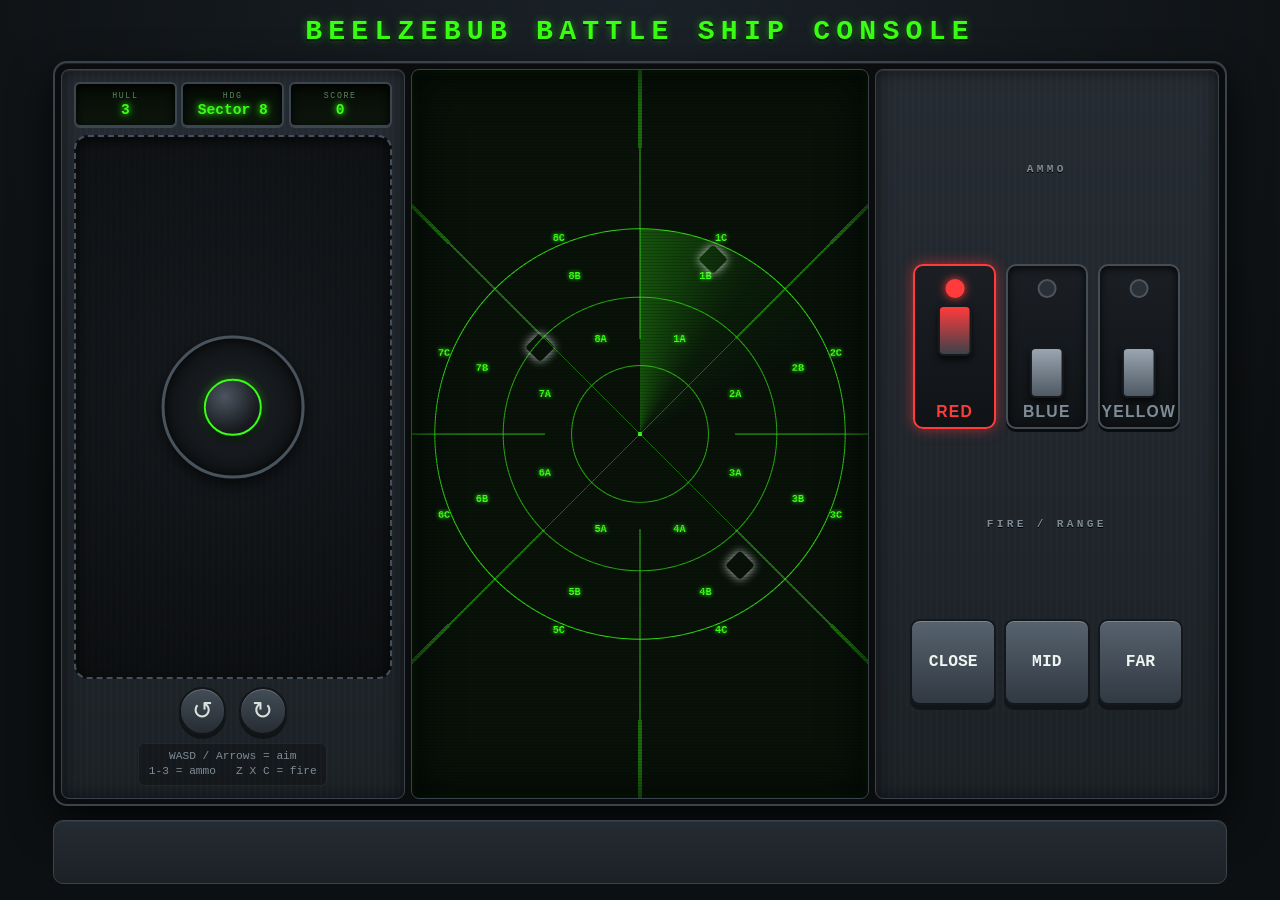
==== index.html @ 8d10c51b "Add enemies" ====
<!DOCTYPE html>
<html lang="en">
<head>
    <meta charset="UTF-8">
    <meta name="viewport" content="width=device-width, initial-scale=1.0">
    <link rel="stylesheet" href="style.css">
    <link rel="stylesheet" href="enemies/enemies.css">
    <title>Beelzebub Battle Ship Console</title>
</head>

<body>
    <h1 id="gameTitle">Beelzebub Battle Ship Console</h1>

    <!-- GAME CONTAINER -->

    <div id="gameContainer">
        
        <!-- LEFT CONTROLS -->
        <div id="leftControls">

            <!-- COCKPIT DISPLAY Ito lagay ko-->
            <div class="cockpit-row">
                <div class="cockpit-display">
                    <span class="cockpit-label">HULL</span>
                    <span class="cockpit-readout" id="livesValue">3</span>
                </div>
                <div class="cockpit-display">
                    <span class="cockpit-label">HDG</span>
                    <span class="cockpit-readout" id="facingValue">Sector 8</span>
                </div>
                <div class="cockpit-display">
                    <span class="cockpit-label">SCORE</span>
                    <span class="cockpit-readout" id="scoreValue">0</span>
                </div>
            </div>

            <!-- joystick + rotate buttons -->
            <div id="joystickZone">
                <div id="joystickBase">
                    <div id="joystickKnob"></div>
                </div>
            </div>

            <div class="rotate-row">
                <button id="rotLeft" aria-label="Rotate left">&#8634;</button>
                <button id="rotRight" aria-label="Rotate right">&#8635;</button>
            </div>
            <div id="hint">WASD / Arrows = aim<br>1-3 = ammo &nbsp; Z X C = fire</div>
        </div>

        <!-- RADAR SCREEN -->

        <div id="radarScreen">
        
            <!-- RADAR COORDINATES -->

            <div id="radarCoordinates" role="list">
                <div class="radar-coordinate-sector radar-sector--1" role="listitem" aria-label="Sector 1, northeast">
                    <span class="radar-coordinate radar-coordinate--a">1A</span>
                    <span class="radar-coordinate radar-coordinate--b">1B</span>
                    <span class="radar-coordinate radar-coordinate--c">1C</span>
                </div>
                <div class="radar-coordinate-sector radar-sector--2" role="listitem" aria-label="Sector 2, east">
                    <span class="radar-coordinate radar-coordinate--a">2A</span>
                    <span class="radar-coordinate radar-coordinate--b">2B</span>
                    <span class="radar-coordinate radar-coordinate--c">2C</span>
                </div>
                <div class="radar-coordinate-sector radar-sector--3" role="listitem" aria-label="Sector 3, southeast">
                    <span class="radar-coordinate radar-coordinate--a">3A</span>
                    <span class="radar-coordinate radar-coordinate--b">3B</span>
                    <span class="radar-coordinate radar-coordinate--c">3C</span>
                </div>
                <div class="radar-coordinate-sector radar-sector--4" role="listitem" aria-label="Sector 4, south">
                    <span class="radar-coordinate radar-coordinate--a">4A</span>
                    <span class="radar-coordinate radar-coordinate--b">4B</span>
                    <span class="radar-coordinate radar-coordinate--c">4C</span>
                </div>
                <div class="radar-coordinate-sector radar-sector--5" role="listitem" aria-label="Sector 5, southwest">
                    <span class="radar-coordinate radar-coordinate--a">5A</span>
                    <span class="radar-coordinate radar-coordinate--b">5B</span>
                    <span class="radar-coordinate radar-coordinate--c">5C</span>
                </div>
                <div class="radar-coordinate-sector radar-sector--6" role="listitem" aria-label="Sector 6, west">
                    <span class="radar-coordinate radar-coordinate--a">6A</span>
                    <span class="radar-coordinate radar-coordinate--b">6B</span>
                    <span class="radar-coordinate radar-coordinate--c">6C</span>
                </div>
                <div class="radar-coordinate-sector radar-sector--7" role="listitem" aria-label="Sector 7, northwest">
                    <span class="radar-coordinate radar-coordinate--a">7A</span>
                    <span class="radar-coordinate radar-coordinate--b">7B</span>
                    <span class="radar-coordinate radar-coordinate--c">7C</span>
                </div>
                <div class="radar-coordinate-sector radar-sector--8" role="listitem" aria-label="Sector 8, north">
                    <span class="radar-coordinate radar-coordinate--a">8A</span>
                    <span class="radar-coordinate radar-coordinate--b">8B</span>
                    <span class="radar-coordinate radar-coordinate--c">8C</span>
                </div>
            </div>

            <!-- ENEMY LAYER -->

            <div id="enemyLayer">
                <div class="enemy enemy--demon" style="left: 66%; top: 26%;" aria-label="Red Demon Ship"></div>
                <div class="enemy enemy--alien" style="left: 28%; top: 38%;" aria-label="Yellow Alien Enemy"></div>
                <div class="enemy enemy--normal" style="left: 72%; top: 68%;" aria-label="Blue Normal Enemy Ship"></div>
            </div>

        </div>

        <!-- RIGHT CONTROLS -->
        

        <div id="rightControls">
            
             <div class="panel-title">AMMO</div>
            <div class="switch-row">
                <button class="ammo-switch" data-color="red" aria-pressed="true">
                    <span class="switch-lamp"></span>
                    <span class="switch-lever"></span>
                    <span class="switch-name">RED</span>
                </button>
                <button class="ammo-switch" data-color="blue" aria-pressed="false">
                    <span class="switch-lamp"></span>
                    <span class="switch-lever"></span>
                    <span class="switch-name">BLUE</span>
                </button>
                <button class="ammo-switch" data-color="yellow" aria-pressed="false">
                    <span class="switch-lamp"></span>
                    <span class="switch-lever"></span>
                    <span class="switch-name">YELLOW</span>
                </button>
            </div>

            
            <div class="panel-title">FIRE / RANGE</div>
            <div class="range-row">
                <button class="range-btn" data-ring="0">CLOSE</button>
                <button class="range-btn" data-ring="1">MID</button>
                <button class="range-btn" data-ring="2">FAR</button>
            </div>

        </div>
    </div>
    <div id="settingsBar"></div>
</body>
</html>
---- style.css ----
:root {
	--bg-hull: #0d1012;
	--panel-bg: #1c2126;
	--panel-surface: #252b32;
	--panel-border: #3a424b;
	--bezel-dark: #0a0c0e;

	--radar-bg: #081209;
	--radar-green: #39ff14;
	--radar-green-dim: #1d6b10;
	--radar-glow: rgba(57, 255, 20, 0.45);

	--text-muted: #7f8c96;
	--font-mono: "Courier New", Consolas, monospace;
}

* {
	box-sizing: border-box;
}

body {
	height: 100vh;
	height: 100dvh;
	margin: 0;
	padding: 1rem;
	display: grid;
	grid-template-rows: auto minmax(0, 1fr) 4rem;
	gap: 0.85rem;
	background: radial-gradient(circle at 50% 0%, #1a2128 0%, var(--bg-hull) 70%);
	color: #d8e2dc;
	font-family: var(--font-mono);
	overscroll-behavior: none;
}

#gameTitle {
	margin: 0;
	text-align: center;
	font-size: clamp(1.1rem, 2.2vw, 1.85rem);
	letter-spacing: 0.22em;
	text-transform: uppercase;
	color: var(--radar-green);
	text-shadow: 0 0 8px var(--radar-glow), 0 2px 0 #000;
}

#gameContainer {
	width: min(94%, 1400px);
	height: 100%;
	margin-inline: auto;
	display: grid;
	grid-template-columns: 3fr 4fr 3fr;
	grid-template-rows: minmax(0, 1fr);
	gap: 6px;
	padding: 6px;
	background: var(--bezel-dark);
	border: 2px solid var(--panel-border);
	border-radius: 14px;
	box-shadow:
		0 16px 40px rgba(0, 0, 0, 0.75),
		inset 0 1px 0 rgba(255, 255, 255, 0.08);
}

#leftControls,
#radarScreen,
#rightControls {
	min-width: 0;
	min-height: 0;
	border: 1px solid var(--panel-border);
	border-radius: 8px;
}

#leftControls,
#rightControls {
	container-type: size;
	display: flex;
	flex-direction: column;
	align-items: center;
	justify-content: space-evenly;
	gap: 0.5rem;
	padding: 0.75rem;
	overflow: hidden;
	user-select: none;
	-webkit-user-select: none;
	background:
		repeating-linear-gradient(
			90deg,
			rgba(255, 255, 255, 0.015) 0 2px,
			transparent 2px 6px
		),
		linear-gradient(180deg, var(--panel-surface) 0%, var(--panel-bg) 100%);
	box-shadow:
		inset 0 1px 0 rgba(255, 255, 255, 0.08),
		inset 0 0 18px rgba(0, 0, 0, 0.55);
}

.panel-title {
	font-size: min(3.5cqw, 3cqh);
	font-weight: bold;
	letter-spacing: 0.3em;
	text-transform: uppercase;
	color: var(--text-muted);
	text-shadow: 0 1px 0 #000;
}

#hint {
	font-size: 0.7rem;
	line-height: 1.4;
	text-align: center;
	color: var(--text-muted);
	background: rgba(0, 0, 0, 0.25);
	padding: 0.3rem 0.6rem;
	border-radius: 6px;
	border: 1px solid rgba(255, 255, 255, 0.06);
}

.cockpit-row {
	display: flex;
	gap: 1.5cqw;
	justify-content: center;
	width: 100%;
}

.cockpit-display {
	display: flex;
	flex-direction: column;
	align-items: center;
	flex: 1 1 0;
	min-width: 0;
	padding: 1cqh 1.5cqw;
	background: linear-gradient(180deg, #060b06 0%, #0d160d 100%);
	border: 2px solid #3c464f;
	border-radius: 6px;
	box-shadow:
		inset 0 2px 10px rgba(0, 0, 0, 0.95),
		0 1px 0 rgba(255, 255, 255, 0.12);
}

.cockpit-label {
	font-size: min(2.6cqw, 2.6cqh);
	letter-spacing: 0.2em;
	color: #5e8562;
	margin-bottom: 2px;
}

.cockpit-readout {
	font-weight: bold;
	font-size: min(4.6cqw, 5.5cqh);
	color: var(--radar-green);
	white-space: nowrap;
	text-shadow: 0 0 6px var(--radar-green), 0 0 14px var(--radar-glow);
}

#joystickZone {
	position: relative;
	flex: 1 1 0;
	min-height: 0;
	width: 100%;
	background: radial-gradient(circle at 50% 50%, rgba(0, 0, 0, 0.35), rgba(0, 0, 0, 0.6));
	border: 2px dashed #45505b;
	border-radius: 14px;
	box-shadow: inset 0 4px 14px rgba(0, 0, 0, 0.7);
	touch-action: none;
}

#joystickBase {
	position: absolute;
	left: 50%;
	top: 50%;
	width: min(45cqw, 28cqh);
	aspect-ratio: 1;
	border-radius: 50%;
	transform: translate(-50%, -50%);
	background: radial-gradient(circle, #181c20 35%, #0c0e10 100%);
	border: 3px solid #48535e;
	box-shadow:
		0 6px 14px rgba(0, 0, 0, 0.65),
		inset 0 0 12px rgba(0, 0, 0, 0.9);
	pointer-events: none;
	transition: border-color 0.15s, box-shadow 0.15s;
}

#joystickBase.active {
	border-color: var(--radar-green);
	box-shadow:
		0 0 14px var(--radar-glow),
		inset 0 0 14px rgba(57, 255, 20, 0.2);
}

#joystickKnob {
	position: absolute;
	left: 50%;
	top: 50%;
	width: 42%;
	aspect-ratio: 1;
	border-radius: 50%;
	background: radial-gradient(circle at 35% 30%, #4b5560, #16191d 70%);
	border: 2px solid var(--radar-green);
	box-shadow:
		0 4px 8px rgba(0, 0, 0, 0.8),
		0 0 8px var(--radar-glow);
	transform: translate(-50%, -50%);
}

.rotate-row {
	display: flex;
	gap: 4cqw;
}

.rotate-row button {
	--rot: min(15cqw, 10.5cqh);
	width: var(--rot);
	height: var(--rot);
	font-size: calc(var(--rot) * 0.52);
	line-height: 1;
	color: #d8e2dc;
	background: linear-gradient(180deg, #434d57 0%, #262c33 100%);
	border: 2px solid #121518;
	border-radius: 50%;
	padding: 0;
	cursor: pointer;
	box-shadow:
		0 4px 0 #111417,
		inset 0 1px 0 rgba(255, 255, 255, 0.2);
	transition: transform 0.08s, box-shadow 0.08s, color 0.15s, border-color 0.15s;
	touch-action: manipulation;
	-webkit-tap-highlight-color: transparent;
}

.rotate-row button:hover {
	color: var(--radar-green);
	border-color: var(--radar-green-dim);
}

.rotate-row button:active {
	transform: translateY(3px);
	box-shadow: 0 1px 0 #111417;
}

#radarScreen {
	position: relative;
	overflow: hidden;
	container-type: size;
	background-color: var(--radar-bg);
	background-image:
		radial-gradient(circle at 50% 50%, var(--radar-green) 0 2px, transparent 2.5px),
		radial-gradient(circle closest-side at 50% 50%, transparent calc(30% - 1px), rgba(57, 255, 20, 0.65) 30%, transparent calc(30% + 1px)),
		radial-gradient(circle closest-side at 50% 50%, transparent calc(60% - 1px), rgba(57, 255, 20, 0.65) 60%, transparent calc(60% + 1px)),
		radial-gradient(circle closest-side at 50% 50%, transparent calc(90% - 1px), rgba(57, 255, 20, 0.85) 90%, transparent calc(90% + 1px)),
		repeating-conic-gradient(
			from -0.3deg at 50% 50%,
			var(--radar-green-dim) 0deg 0.6deg,
			transparent 0.6deg 45deg
		);
	box-shadow:
		inset 0 0 45px rgba(0, 0, 0, 0.9),
		inset 0 0 12px rgba(57, 255, 20, 0.12);
}

#radarScreen::before {
	content: "";
	position: absolute;
	inset: 0;
	pointer-events: none;
	z-index: 3;
	background: repeating-linear-gradient(
		to bottom,
		rgba(0, 0, 0, 0.18) 0px,
		rgba(0, 0, 0, 0.18) 1px,
		transparent 1px,
		transparent 3px
	);
}

#radarScreen::after {
	content: "";
	position: absolute;
	top: 50%;
	left: 50%;
	width: min(90cqw, 90cqh);
	height: min(90cqw, 90cqh);
	border-radius: 50%;
	pointer-events: none;
	z-index: 1;
	background: conic-gradient(
		from 0deg,
		rgba(57, 255, 20, 0.28) 0deg,
		rgba(57, 255, 20, 0.05) 35deg,
		transparent 65deg
	);
	transform: translate(-50%, -50%);
	animation: radarSweep 4.5s linear infinite;
}

@keyframes radarSweep {
	from { transform: translate(-50%, -50%) rotate(0deg); }
	to   { transform: translate(-50%, -50%) rotate(360deg); }
}

#radarCoordinates {
	position: absolute;
	inset: 0;
	z-index: 2;
	pointer-events: none;
}

.radar-coordinate-sector {
	position: absolute;
	top: 50%;
	left: 50%;
	width: min(100cqw, 100cqh);
	height: min(100cqw, 100cqh);
	transform: translate(-50%, -50%) rotate(var(--angle));
}

.radar-sector--1 { --angle: 22.5deg; }
.radar-sector--2 { --angle: 67.5deg; }
.radar-sector--3 { --angle: 112.5deg; }
.radar-sector--4 { --angle: 157.5deg; }
.radar-sector--5 { --angle: 202.5deg; }
.radar-sector--6 { --angle: 247.5deg; }
.radar-sector--7 { --angle: 292.5deg; }
.radar-sector--8 { --angle: 337.5deg; }

.radar-coordinate {
	position: absolute;
	left: 50%;
	color: var(--radar-green);
	font: 600 clamp(0.5rem, 0.8vw, 0.75rem) / 1 var(--font-mono);
	text-shadow: 0 0 4px var(--radar-green);
	transform: translate(-50%, -50%) rotate(calc(0deg - var(--angle)));
	white-space: nowrap;
	transition: opacity 0.2s;
}

.radar-coordinate--a { top: 27.5%; }
.radar-coordinate--b { top: 12.5%; }
.radar-coordinate--c { top: 3.5%; }
.radar-coordinate--taken { opacity: 0; }

#enemyLayer {
	position: absolute;
	inset: 0;
	z-index: 2;
	pointer-events: none;
}

.enemy {
	position: absolute;
	width: 4.5cqmin;
	height: 4.5cqmin;
	border-radius: 16%;
	transform: translate(-50%, -50%) rotate(45deg);
	box-shadow: 0 0 10px currentColor;
	transition: left 0.8s linear, top 0.8s linear, opacity 0.3s, scale 0.3s;
}
.enemy--destroyed { opacity: 0; scale: 2; }
.enemy--hit-ship  { opacity: 0; scale: 0.2; }

#playerShip {
	position: absolute;
	left: 50%;
	top: 50%;
	z-index: 2;
	width: 6cqmin;
	height: 8.5cqmin;
	background: var(--radar-green);
	clip-path: polygon(50% 0, 100% 100%, 50% 80%, 0 100%);
	filter: drop-shadow(0 0 6px var(--radar-green));
	transform: translate(-50%, -50%);
	transition: transform 0.2s ease-out, filter 0.1s;
	pointer-events: none;
}

#gameOver {
	position: absolute;
	inset: 0;
	z-index: 5;
	display: flex;
	flex-direction: column;
	align-items: center;
	justify-content: center;
	gap: 14px;
	background: rgba(5, 10, 6, 0.86);
	backdrop-filter: blur(3px);
	color: var(--radar-green);
	text-shadow: 0 0 10px var(--radar-glow);
}

#gameOver button {
	padding: 10px 26px;
	font-family: var(--font-mono);
	font-size: 1rem;
	font-weight: bold;
	letter-spacing: 0.12em;
	text-transform: uppercase;
	color: var(--radar-green);
	background: #102412;
	border: 2px solid var(--radar-green);
	border-radius: 6px;
	cursor: pointer;
	box-shadow: 0 0 12px var(--radar-glow);
	transition: background 0.15s, color 0.15s;
}

#gameOver button:hover {
	background: var(--radar-green);
	color: #081209;
}

.switch-row {
	display: flex;
	gap: 3cqw;
	justify-content: center;
}

.ammo-switch {
	--c: #fff;
	--sw: min(26cqw, 19cqh);
	position: relative;
	width: var(--sw);
	height: calc(var(--sw) * 2);
	background: linear-gradient(180deg, #1b1f24 0%, #101316 100%);
	border: 2px solid #454e57;
	border-radius: 10px;
	box-shadow:
		inset 0 2px 8px rgba(0, 0, 0, 0.85),
		0 3px 0 #0a0c0e;
	cursor: pointer;
	padding: 0;
	transition: border-color 0.15s, box-shadow 0.15s;
	touch-action: manipulation;
	-webkit-tap-highlight-color: transparent;
}
.ammo-switch[data-color="red"]    { --c: #ff3b3b; }
.ammo-switch[data-color="blue"]   { --c: #3b8bff; }
.ammo-switch[data-color="yellow"] { --c: #ffe03b; }

.switch-lamp {
	position: absolute;
	top: 8%;
	left: 50%;
	width: 24%;
	aspect-ratio: 1;
	border-radius: 50%;
	transform: translateX(-50%);
	background: #2b3036;
	border: 2px solid #4c555f;
	transition: background 0.15s, box-shadow 0.15s;
}

.switch-lever {
	position: absolute;
	left: 50%;
	top: 50%;
	width: 44%;
	height: 32%;
	transform: translateX(-50%);
	background: linear-gradient(180deg, #9aa5b1, #4f5963);
	border: 2px solid #161a1e;
	border-radius: 6px;
	box-shadow: 0 4px 6px rgba(0, 0, 0, 0.65);
	transition: top 0.14s cubic-bezier(0.22, 1, 0.36, 1), background 0.15s;
}

.switch-name {
	position: absolute;
	bottom: 4%;
	left: 0;
	right: 0;
	font-weight: bold;
	letter-spacing: 0.08em;
	color: var(--text-muted);
	font-size: calc(var(--sw) * 0.19);
}

.ammo-switch[aria-pressed="true"] {
	border-color: var(--c);
	box-shadow: 0 0 14px color-mix(in srgb, var(--c) 55%, transparent);
}
.ammo-switch[aria-pressed="true"] .switch-lever {
	top: 24%;
	background: linear-gradient(180deg, var(--c), #3c4249);
}
.ammo-switch[aria-pressed="true"] .switch-lamp {
	background: var(--c);
	border-color: var(--c);
	box-shadow: 0 0 10px var(--c);
}
.ammo-switch[aria-pressed="true"] .switch-name {
	color: var(--c);
}

.range-row {
	display: flex;
	gap: 2.5cqw;
	justify-content: center;
}

.range-btn {
	--rb: min(27cqw, 17cqh);
	width: var(--rb);
	height: var(--rb);
	border-radius: 10px;
	padding: 0;
	background: linear-gradient(180deg, #56626e 0%, #313942 100%);
	border: 2px solid #14181c;
	font-family: var(--font-mono);
	font-weight: bold;
	color: #eef4f0;
	font-size: calc(var(--rb) * 0.19);
	cursor: pointer;
	box-shadow:
		0 5px 0 #121518,
		inset 0 1px 0 rgba(255, 255, 255, 0.22);
	transition: transform 0.08s, box-shadow 0.08s, filter 0.15s;
	touch-action: manipulation;
	-webkit-tap-highlight-color: transparent;
}

.range-btn:hover:not(.cooling) {
	filter: brightness(1.12);
}

.range-btn:active {
	transform: translateY(4px);
	box-shadow: 0 1px 0 #121518;
}

.range-btn.cooling {
	opacity: 0.45;
	cursor: not-allowed;
	filter: grayscale(0.5);
}

#settingsBar {
	width: min(94%, 1400px);
	margin-inline: auto;
	display: flex;
	align-items: center;
	justify-content: space-between;
	gap: 1rem;
	padding: 0 1rem;
	background: linear-gradient(180deg, var(--panel-surface), var(--panel-bg));
	border: 1px solid var(--panel-border);
	border-radius: 10px;
	box-shadow: inset 0 1px 0 rgba(255, 255, 255, 0.06);
}

button:focus-visible {
	outline: 2px solid var(--radar-green);
	outline-offset: 2px;
}

@container (max-height: 420px) {
	#hint { display: none; }
}

@media (hover: none) {
	#hint { display: none; }
}

@media (prefers-reduced-motion: reduce) {
	#radarScreen::after { animation: none; }
}

@media (max-width: 800px) and (orientation: portrait) {
	#gameContainer {
		width: 100%;
		grid-template-columns: 1fr 1fr;
		grid-template-rows: minmax(0, 3fr) minmax(0, 2fr);
	}
	#settingsBar   { width: 100%; }
	#radarScreen   { grid-row: 1; grid-column: 1 / -1; }
	#leftControls  { grid-row: 2; grid-column: 1; }
	#rightControls { grid-row: 2; grid-column: 2; }
}
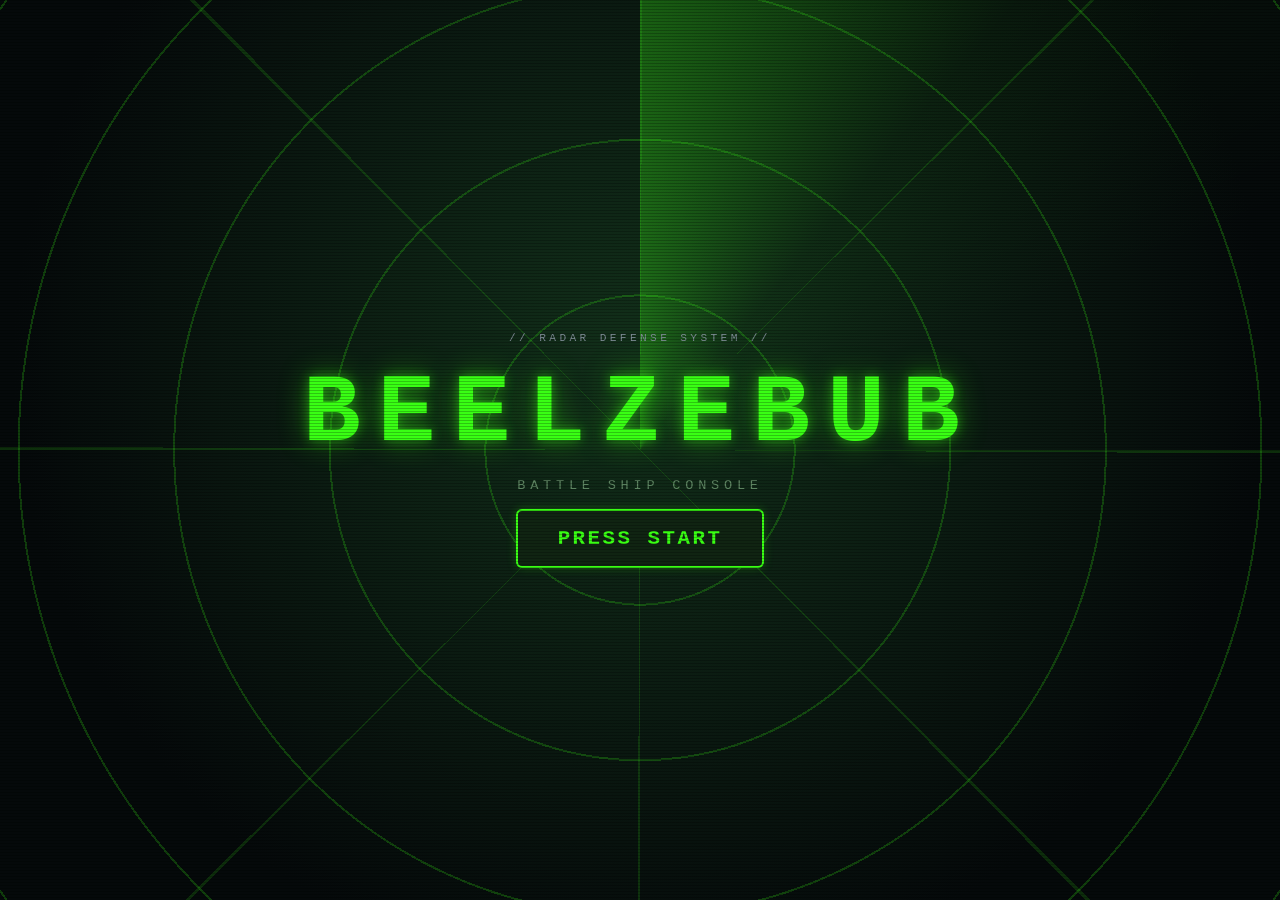
==== commit 9432a3f4: "major update with enemies and UI" ====
--- a/index.html
+++ b/index.html
@@ -5,53 +5,150 @@
     <meta name="viewport" content="width=device-width, initial-scale=1.0">
     <link rel="stylesheet" href="style.css">
     <link rel="stylesheet" href="enemies/enemies.css">
+    <script src="script.js" defer></script>
     <title>Beelzebub Battle Ship Console</title>
 </head>
 
-<body>
-    <h1 id="gameTitle">Beelzebub Battle Ship Console</h1>
-
-    <!-- GAME CONTAINER -->
-
-    <div id="gameContainer">
-        
-        <!-- LEFT CONTROLS -->
-        <div id="leftControls">
-
-            <!-- COCKPIT DISPLAY Ito lagay ko-->
-            <div class="cockpit-row">
-                <div class="cockpit-display">
-                    <span class="cockpit-label">HULL</span>
-                    <span class="cockpit-readout" id="livesValue">3</span>
-                </div>
-                <div class="cockpit-display">
-                    <span class="cockpit-label">HDG</span>
-                    <span class="cockpit-readout" id="facingValue">Sector 8</span>
-                </div>
-                <div class="cockpit-display">
-                    <span class="cockpit-label">SCORE</span>
-                    <span class="cockpit-readout" id="scoreValue">0</span>
-                </div>
-            </div>
-
-            <!-- joystick + rotate buttons -->
-            <div id="joystickZone">
-                <div id="joystickBase">
-                    <div id="joystickKnob"></div>
-                </div>
-            </div>
-
-            <div class="rotate-row">
-                <button id="rotLeft" aria-label="Rotate left">&#8634;</button>
-                <button id="rotRight" aria-label="Rotate right">&#8635;</button>
-            </div>
-            <div id="hint">WASD / Arrows = aim<br>1-3 = ammo &nbsp; Z X C = fire</div>
-        </div>
-
-        <!-- RADAR SCREEN -->
-
-        <div id="radarScreen">
-        
+<body class="page">
+
+    <div class="page-bg"></div>
+
+    <!-- =========================================================
+         START SCREEN (default)
+         ========================================================= -->
+    <section class="screen page-center" id="start">
+        <div class="menu-sub">// RADAR DEFENSE SYSTEM //</div>
+        <h1 class="menu-title start-title">BEELZEBUB</h1>
+        <div class="menu-tag">BATTLE SHIP CONSOLE</div>
+        <a class="menu-btn start-btn" href="#home">PRESS START</a>
+    </section>
+
+    <!-- =========================================================
+         HOME / MAIN MENU
+         ========================================================= -->
+    <section class="screen page-center" id="home">
+        <div class="menu-panel">
+            <div class="menu-sub">// MAIN MENU //</div>
+            <h1 class="menu-title" style="font-size:2.2rem">BEELZEBUB</h1>
+
+            <label class="menu-label" for="nick">PILOT CALLSIGN</label>
+            <input id="nick" class="nick-input" maxlength="10" placeholder="ENTER NAME" autocomplete="off" spellcheck="false">
+
+            <a class="menu-btn" href="#arcade">Arcade<small>Destroy 30 enemies to win</small></a>
+            <a class="menu-btn" href="#endless">Endless<small>Survive as long as you can</small></a>
+            <a class="menu-btn menu-btn--alt" href="#leaderboard">Leaderboard</a>
+            <a class="menu-btn menu-btn--alt" href="#howto">How to Play</a>
+        </div>
+
+        <!-- HOW TO PLAY (opens with #howto) -->
+        <div class="modal" id="howto">
+            <div class="menu-panel">
+                <h2 class="menu-title" style="font-size:1.6rem">HOW TO PLAY</h2>
+                <ol class="howto-list">
+                    <li>Enemies spawn at the <b>outer ring (C)</b> and move toward your ship.</li>
+                    <li>Use the <b>joystick</b> to face the enemy's <b>sector</b> (1 to 8).</li>
+                    <li>Flip the <b>AMMO switch</b> to match the color:
+                        <span class="dot dot--red"></span> red,
+                        <span class="dot dot--blue"></span> blue,
+                        <span class="dot dot--yellow"></span> yellow.</li>
+                    <li>Press <b>CLOSE</b> (A), <b>MID</b> (B), or <b>FAR</b> (C) to match the distance.</li>
+                    <li>Wrong sector, color, or range = <b>miss</b> (-5 score).</li>
+                    <li>An enemy reaching the center costs <b>1 hull</b>.</li>
+                </ol>
+                <div class="howto-list" style="padding:0;text-align:center">
+                    <b>Keyboard:</b> WASD / Arrows = aim<br>
+                    1 2 3 = ammo &nbsp; Z X C = close / mid / far<br>
+                    P or Esc = pause
+                </div>
+                <a class="menu-btn" href="#home">Back</a>
+            </div>
+        </div>
+    </section>
+
+    <!-- =========================================================
+         LEADERBOARD  (rows are generated by the script)
+         ========================================================= -->
+    <section class="screen page-center" id="leaderboard">
+        <div class="menu-panel">
+            <h1 class="menu-title" style="font-size:1.8rem">LEADERBOARD</h1>
+
+            <div class="diff-row board-tabs">
+                <a class="diff-btn" href="#lb-arcade">ARCADE</a>
+                <a class="diff-btn" href="#lb-endless">ENDLESS</a>
+            </div>
+
+            <!-- ENDLESS board (hidden until #lb-endless) -->
+            <div class="board-wrap" id="lb-endless">
+                <table class="board">
+                    <thead><tr><th>#</th><th>PILOT</th><th>SCORE</th><th>DATE</th></tr></thead>
+                    <tbody id="board-endless"></tbody>
+                </table>
+            </div>
+
+            <!-- ARCADE board (default) -->
+            <div class="board-wrap" id="lb-arcade">
+                <table class="board">
+                    <thead><tr><th>#</th><th>PILOT</th><th>SCORE</th><th>DATE</th></tr></thead>
+                    <tbody id="board-arcade"></tbody>
+                </table>
+            </div>
+
+            <div class="menu-sub">★ = MISSION COMPLETE</div>
+            <a class="menu-btn" href="#home">Back</a>
+        </div>
+    </section>
+
+    <!-- =========================================================
+         GAME
+         ========================================================= -->
+    <section class="screen" id="game">
+
+        <h1 id="gameTitle">Beelzebub Battle Ship Console</h1>
+
+        <!-- GAME CONTAINER -->
+
+        <div id="gameContainer">
+
+            <!-- LEFT CONTROLS -->
+            <div id="leftControls">
+
+                <!-- COCKPIT DISPLAY -->
+                <div class="cockpit-row">
+                    <div class="cockpit-display">
+                        <span class="cockpit-label">HULL</span>
+                        <span class="cockpit-readout" id="livesValue">3</span>
+                    </div>
+                    <div class="cockpit-display">
+                        <span class="cockpit-label">HDG</span>
+                        <span class="cockpit-readout" id="facingValue">Sector 8</span>
+                    </div>
+                    <div class="cockpit-display">
+                        <span class="cockpit-label">SCORE</span>
+                        <span class="cockpit-readout" id="scoreValue">0</span>
+                    </div>
+                </div>
+
+                <!-- joystick + rotate buttons -->
+                <div id="joystickZone">
+                    <div id="joystickBase">
+                        <div id="joystickKnob"></div>
+                    </div>
+                </div>
+
+                <div class="rotate-row">
+                    <button id="rotLeft" aria-label="Rotate left">&#8634;</button>
+                    <button id="rotRight" aria-label="Rotate right">&#8635;</button>
+                </div>
+                <div id="hint">WASD / Arrows = aim<br>1-3 = ammo &nbsp; Z X C = fire</div>
+            </div>
+
+            <!-- RADAR SCREEN -->
+
+            <div id="radarScreen">
+
+            <!-- PAUSE BUTTON (on the radar, easy to reach on phones) -->
+            <a class="bar-btn pause-fab" href="#pause" aria-label="Pause">&#10074;&#10074; PAUSE</a>
+
             <!-- RADAR COORDINATES -->
 
             <div id="radarCoordinates" role="list">
@@ -96,51 +193,123 @@
                     <span class="radar-coordinate radar-coordinate--c">8C</span>
                 </div>
             </div>
-
-            <!-- ENEMY LAYER -->
-
-            <div id="enemyLayer">
-                <div class="enemy enemy--demon" style="left: 66%; top: 26%;" aria-label="Red Demon Ship"></div>
-                <div class="enemy enemy--alien" style="left: 28%; top: 38%;" aria-label="Yellow Alien Enemy"></div>
-                <div class="enemy enemy--normal" style="left: 72%; top: 68%;" aria-label="Blue Normal Enemy Ship"></div>
-            </div>
-
-        </div>
-
-        <!-- RIGHT CONTROLS -->
-        
-
-        <div id="rightControls">
-            
-             <div class="panel-title">AMMO</div>
-            <div class="switch-row">
-                <button class="ammo-switch" data-color="red" aria-pressed="true">
-                    <span class="switch-lamp"></span>
-                    <span class="switch-lever"></span>
-                    <span class="switch-name">RED</span>
-                </button>
-                <button class="ammo-switch" data-color="blue" aria-pressed="false">
-                    <span class="switch-lamp"></span>
-                    <span class="switch-lever"></span>
-                    <span class="switch-name">BLUE</span>
-                </button>
-                <button class="ammo-switch" data-color="yellow" aria-pressed="false">
-                    <span class="switch-lamp"></span>
-                    <span class="switch-lever"></span>
-                    <span class="switch-name">YELLOW</span>
-                </button>
-            </div>
-
-            
-            <div class="panel-title">FIRE / RANGE</div>
-            <div class="range-row">
-                <button class="range-btn" data-ring="0">CLOSE</button>
-                <button class="range-btn" data-ring="1">MID</button>
-                <button class="range-btn" data-ring="2">FAR</button>
-            </div>
-
-        </div>
-    </div>
-    <div id="settingsBar"></div>
+            <div id="enemyLayer" aria-hidden="true"></div>
+            </div>
+
+            <!-- RIGHT CONTROLS -->
+
+            <div id="rightControls">
+
+                <div class="panel-title">AMMO</div>
+                <div class="switch-row">
+                    <button class="ammo-switch" data-color="red" aria-pressed="true">
+                        <span class="switch-lamp"></span>
+                        <span class="switch-lever"></span>
+                        <span class="switch-name">RED</span>
+                    </button>
+                    <button class="ammo-switch" data-color="blue" aria-pressed="false">
+                        <span class="switch-lamp"></span>
+                        <span class="switch-lever"></span>
+                        <span class="switch-name">BLUE</span>
+                    </button>
+                    <button class="ammo-switch" data-color="yellow" aria-pressed="false">
+                        <span class="switch-lamp"></span>
+                        <span class="switch-lever"></span>
+                        <span class="switch-name">YELLOW</span>
+                    </button>
+                </div>
+
+                <div class="panel-title">FIRE / RANGE</div>
+                <div class="range-row">
+                    <button class="range-btn" data-ring="0">CLOSE</button>
+                    <button class="range-btn" data-ring="1">MID</button>
+                    <button class="range-btn" data-ring="2">FAR</button>
+                </div>
+
+            </div>
+        </div>
+
+        <!-- SETTINGS BAR -->
+        <div id="settingsBar">
+            <div class="bar-group">
+                <a class="bar-btn" href="#pause">PAUSE</a>
+                <a class="bar-btn" href="#home">MENU</a>
+            </div>
+            <div id="barStatus">STANDBY</div>
+            <div class="bar-group">
+                <button class="bar-btn">SOUND: ON</button>
+            </div>
+        </div>
+
+        <!-- ===== GAME OVERLAYS (each opens with its own #link) ===== -->
+
+        <!-- ARCADE BRIEFING -->
+        <div class="game-overlay" id="arcade">
+            <div class="menu-panel">
+                <div class="menu-sub">// MISSION BRIEFING //</div>
+                <h2 class="menu-title" style="font-size:2rem">ARCADE</h2>
+                <div class="menu-hi">PILOT: <span class="pilot-name">PILOT</span></div>
+                <div class="menu-hi">GOAL: DESTROY 30 ENEMIES</div>
+                <div class="menu-hi">BEST: <span class="best-arcade">0</span></div>
+                <a class="menu-btn" href="#game">Launch</a>
+                <a class="menu-btn menu-btn--alt" href="#home">Main Menu</a>
+            </div>
+        </div>
+
+        <!-- ENDLESS BRIEFING -->
+        <div class="game-overlay" id="endless">
+            <div class="menu-panel">
+                <div class="menu-sub">// MISSION BRIEFING //</div>
+                <h2 class="menu-title" style="font-size:2rem">ENDLESS</h2>
+                <div class="menu-hi">PILOT: <span class="pilot-name">PILOT</span></div>
+                <div class="menu-hi">SURVIVE AS LONG AS YOU CAN</div>
+                <div class="menu-hi">BEST: <span class="best-endless">0</span></div>
+                <a class="menu-btn" href="#game">Launch</a>
+                <a class="menu-btn menu-btn--alt" href="#home">Main Menu</a>
+            </div>
+        </div>
+
+        <!-- PAUSED -->
+        <div class="game-overlay" id="pause">
+            <div class="menu-panel">
+                <h2 class="menu-title" style="font-size:2rem">PAUSED</h2>
+                <div class="menu-hi">PILOT: <span class="pilot-name">PILOT</span></div>
+                <div class="menu-hi">SCORE: 0 | HULL: 3</div>
+                <a class="menu-btn" href="#game">Resume</a>
+                <a class="menu-btn menu-btn--alt" href="#game">Restart</a>
+                <a class="menu-btn menu-btn--alt" href="#home">Main Menu</a>
+            </div>
+        </div>
+
+        <!-- WIN -->
+        <div class="game-overlay" id="win">
+            <div class="menu-panel">
+                <h2 class="menu-title win" style="font-size:1.9rem">MISSION COMPLETE</h2>
+                <div class="menu-hi">PILOT: <span class="pilot-name">PILOT</span></div>
+                <div class="menu-hi">SCORE: <span id="winScore">0</span></div>
+                <div class="menu-hi">ENEMIES DESTROYED: <span id="winEnemies">0</span></div>
+                <div class="menu-hi" id="winRank">LEADERBOARD RANK</div>
+                <a class="menu-btn" href="#game">Retry</a>
+                <a class="menu-btn menu-btn--alt" href="#leaderboard">Leaderboard</a>
+                <a class="menu-btn menu-btn--alt" href="#home">Main Menu</a>
+            </div>
+        </div>
+
+        <!-- GAME OVER -->
+        <div class="game-overlay" id="lose">
+            <div class="menu-panel">
+                <h2 class="menu-title lose" style="font-size:1.9rem">GAME OVER</h2>
+                <div class="menu-hi">PILOT: <span class="pilot-name">PILOT</span></div>
+                <div class="menu-hi">SCORE: <span id="loseScore">0</span></div>
+                <div class="menu-hi">ENEMIES DESTROYED: <span id="loseEnemies">0</span></div>
+                <div class="menu-hi" id="loseRank">OUTSIDE TOP 10</div>
+                <a class="menu-btn" href="#game">Retry</a>
+                <a class="menu-btn menu-btn--alt" href="#leaderboard">Leaderboard</a>
+                <a class="menu-btn menu-btn--alt" href="#home">Main Menu</a>
+            </div>
+        </div>
+
+    </section>  
+
 </body>
-</html>
+</html>
--- a/style.css
+++ b/style.css
@@ -573,3 +573,257 @@
 	#leftControls  { grid-row: 2; grid-column: 1; }
 	#rightControls { grid-row: 2; grid-column: 2; }
 }
+
+html { scroll-behavior: auto; }
+
+/* ===== STANDALONE PAGE BASE ===== */
+body.page { display: block; height: auto; min-height: 100dvh; padding: 0; overflow-x: hidden; background: #05090a; }
+body.page::after {                                /* CRT scanlines */
+	content: ""; position: fixed; inset: 0; z-index: 60; pointer-events: none;
+	background: repeating-linear-gradient(to bottom, rgba(0, 0, 0, 0.22) 0 1px, transparent 1px 3px);
+}
+.page-bg { position: fixed; inset: 0; z-index: 0; overflow: hidden; background: radial-gradient(circle at 50% 40%, #12301a 0%, #05090a 75%); }
+.page-bg::before, .page-bg::after {
+	content: ""; position: absolute; left: 50%; top: 50%;
+	width: 140vmax; height: 140vmax; transform: translate(-50%, -50%);
+}
+.page-bg::before {
+	background:
+		repeating-radial-gradient(circle, transparent 0 12vmax, rgba(57, 255, 20, 0.22) 12vmax calc(12vmax + 2px)),
+		repeating-conic-gradient(rgba(57, 255, 20, 0.15) 0 0.3deg, transparent 0.3deg 45deg);
+}
+.page-bg::after {
+	border-radius: 50%;
+	background: conic-gradient(from 0deg, rgba(57, 255, 20, 0.3), rgba(57, 255, 20, 0.04) 40deg, transparent 70deg);
+	animation: bgSweep 6s linear infinite;
+}
+@keyframes bgSweep { to { transform: translate(-50%, -50%) rotate(360deg); } }
+
+/* ===== SCREEN SWITCHING ===== */
+.screen { display: none; }
+#start { display: flex; }                                        /* default screen */
+body:has(:target:not(#start)) #start { display: none; }          /* hide start when going elsewhere */
+
+#start:target,
+#home:target, #home:has(:target),
+#leaderboard:target, #leaderboard:has(:target) { display: flex; }
+
+#game:target, #game:has(:target) { display: grid; }
+
+.page-center {
+	position: relative; z-index: 1; min-height: 100dvh;
+	flex-direction: column; align-items: center; justify-content: center;
+	gap: 1rem; padding: 1rem;
+}
+
+/* ===== GAME SCREEN (the old body grid, now inside #game) ===== */
+#game {
+	position: relative; z-index: 1;
+	height: 100dvh; padding: 1rem;
+	grid-template-rows: auto minmax(0, 1fr) 4rem;
+	gap: 0.85rem;
+	background: radial-gradient(circle at 50% 0%, #1a2128 0%, var(--bg-hull) 70%);
+}
+
+/* ===== GAME OVERLAYS (briefing, pause, win, game over) ===== */
+.game-overlay {
+	position: fixed; inset: 0; z-index: 50; display: none;
+	align-items: center; justify-content: center; padding: 1rem; overflow-y: auto;
+	background:
+		repeating-linear-gradient(to bottom, rgba(0, 0, 0, 0.25) 0 1px, transparent 1px 3px),
+		rgba(3, 8, 5, 0.9);
+}
+.game-overlay:target { display: flex; }
+
+/* ===== MENU PANEL + TEXT ===== */
+.menu-panel {
+	width: min(92vw, 460px);
+	display: flex; flex-direction: column; align-items: center; gap: 0.8rem;
+	padding: 1.5rem 1.3rem; text-align: center;
+	background: rgba(6, 14, 8, 0.88);
+	border: 2px solid var(--radar-green); border-radius: 14px;
+	box-shadow: 0 0 28px var(--radar-glow), inset 0 0 24px rgba(57, 255, 20, 0.08);
+}
+.menu-sub { font-size: 0.7rem; letter-spacing: 0.3em; color: var(--text-muted); }
+.menu-title {
+	margin: 0; font-size: clamp(2rem, 8vw, 3.2rem); letter-spacing: 0.18em;
+	color: var(--radar-green); text-shadow: 0 0 12px var(--radar-glow), 0 0 30px var(--radar-glow);
+}
+.menu-title.win  { color: #ffe03b; text-shadow: 0 0 12px rgba(255, 224, 59, 0.6); }
+.menu-title.lose { color: #ff3b3b; text-shadow: 0 0 12px rgba(255, 59, 59, 0.5); }
+.menu-tag { margin-top: -0.4rem; font-size: 0.85rem; letter-spacing: 0.35em; color: #5e8562; }
+.menu-hi { font-size: 0.85rem; letter-spacing: 0.12em; color: var(--radar-green); text-shadow: 0 0 6px var(--radar-glow); }
+.menu-label { font-size: 0.7rem; letter-spacing: 0.3em; color: var(--text-muted); margin-bottom: -0.4rem; }
+
+/* ===== BUTTONS (work on <button> and <a>) ===== */
+.menu-btn, .diff-btn, .bar-btn {
+	font-family: var(--font-mono); font-weight: bold; letter-spacing: 0.12em; text-transform: uppercase;
+	color: var(--radar-green); background: #102412;
+	border: 2px solid var(--radar-green); border-radius: 6px; cursor: pointer;
+	box-shadow: 0 0 10px rgba(57, 255, 20, 0.25);
+	text-decoration: none;
+	transition: background 0.15s, color 0.15s;
+	touch-action: manipulation; -webkit-tap-highlight-color: transparent;
+}
+.menu-btn { display: block; width: 100%; padding: 0.8rem 1rem; font-size: 1rem; text-align: center; }
+.menu-btn small { display: block; margin-top: 0.25rem; font-size: 0.65rem; font-weight: normal; letter-spacing: 0.08em; text-transform: none; opacity: 0.75; }
+.menu-btn--alt { border-color: var(--radar-green-dim); box-shadow: none; }
+.menu-btn:hover, .diff-btn:hover, .bar-btn:hover:not(:disabled) { background: var(--radar-green); color: #081209; }
+.menu-btn:active, .bar-btn:active { transform: translateY(2px); }
+
+.diff-row { display: flex; gap: 0.5rem; width: 100%; }
+.diff-btn { flex: 1; padding: 0.55rem 0.2rem; font-size: 0.8rem; text-align: center; }
+
+/* ===== START SCREEN ===== */
+.start-title { font-size: clamp(2.6rem, 12vw, 6rem); animation: flicker 3s infinite; }
+.start-btn { width: auto; padding: 1rem 2.5rem; font-size: 1.3rem; animation: blink 1s steps(2) infinite; }
+@keyframes blink { 50% { opacity: 0.25; } }
+@keyframes flicker { 0%, 92%, 100% { opacity: 1; } 94% { opacity: 0.6; } 96% { opacity: 1; } 98% { opacity: 0.7; } }
+
+.nick-input {
+	width: 100%; padding: 0.7rem; text-align: center; text-transform: uppercase; letter-spacing: 0.2em;
+	font: bold 1rem var(--font-mono); color: var(--radar-green);
+	background: #050b06; border: 2px solid var(--radar-green-dim); border-radius: 6px; outline: none;
+}
+.nick-input:focus { border-color: var(--radar-green); box-shadow: 0 0 10px var(--radar-glow); }
+
+/* ===== HOW TO PLAY ===== */
+.howto-list { margin: 0; padding-left: 1.2rem; text-align: left; font-size: 0.85rem; line-height: 1.55; color: #cfe6d3; }
+.howto-list b { color: var(--radar-green); }
+.dot { display: inline-block; width: 0.75em; height: 0.75em; border-radius: 20%; transform: rotate(45deg); }
+.dot--red { background: #ff3b3b; } .dot--blue { background: #3b8bff; } .dot--yellow { background: #ffe03b; }
+
+.modal {
+	position: fixed; inset: 0; z-index: 20; display: none;
+	align-items: center; justify-content: center; padding: 1rem; overflow-y: auto;
+	background: rgba(2, 6, 3, 0.92);
+}
+.modal:target { display: flex; }
+
+/* ===== SETTINGS BAR + PAUSE ===== */
+.bar-group { display: flex; gap: 0.5rem; }
+.bar-btn { display: inline-block; padding: 0.45rem 0.9rem; font-size: 0.75rem; text-align: center; }
+.bar-btn:disabled { opacity: 0.35; cursor: not-allowed; }
+#barStatus { font-size: 0.75rem; letter-spacing: 0.2em; color: var(--text-muted); text-align: center; }
+
+.pause-fab {
+	position: absolute; top: 0.5rem; right: 0.5rem; z-index: 4;
+	padding: 0.35rem 0.7rem; font-size: 0.7rem;
+	background: rgba(16, 36, 18, 0.85);
+}
+
+/* ===== LEADERBOARD ===== */
+.board-wrap { width: 100%; }
+#lb-endless { display: none; }
+#lb-endless:target { display: block; }
+#lb-endless:target ~ #lb-arcade { display: none; }
+
+/* highlight the active tab */
+#leaderboard:has(#lb-endless:target) .board-tabs a[href="#lb-endless"],
+#leaderboard:not(:has(#lb-endless:target)) .board-tabs a[href="#lb-arcade"] {
+	background: var(--radar-green); color: #081209;
+}
+
+.board { width: 100%; border-collapse: collapse; font-size: 0.85rem; color: #cfe6d3; }
+.board th { padding: 0.4rem; font-size: 0.7rem; letter-spacing: 0.2em; color: var(--text-muted); border-bottom: 1px solid var(--radar-green-dim); }
+.board td { padding: 0.4rem; border-bottom: 1px solid rgba(57, 255, 20, 0.12); text-align: left; }
+.board .rank { width: 2rem; color: var(--radar-green); }
+.board .score { text-align: right; font-weight: bold; color: var(--radar-green); }
+.board .date { text-align: right; font-size: 0.7rem; color: var(--text-muted); }
+.board tr.me td { color: #ffe03b; }
+
+@media (prefers-reduced-motion: reduce) {
+	.page-bg::after, .start-title, .start-btn { animation: none; }
+}
+
+/* =====================================================================
+   RESPONSIVE PATCH  ->  idikit sa PINAKADULO ng styles.css
+   (Phone, tablet, iPad, laptop; portrait at landscape)
+   ===================================================================== */
+
+/* ---------- name input error flash (used by script.js) ---------- */
+.nick-input--error { border-color: #ff3b3b; box-shadow: 0 0 10px rgba(255, 59, 59, 0.6); }
+.nick-input::placeholder { color: #1d6b10; }
+
+/* ---------- general fixes ---------- */
+html { -webkit-text-size-adjust: 100%; }
+
+/* radar labels scale with the radar itself (old vw-based size was tiny on phones) */
+.radar-coordinate { font-size: clamp(0.4rem, 2.3cqmin, 0.8rem); }
+
+/* use the real visible height on mobile browsers + notches */
+#game {
+	height: 100vh;                       /* fallback */
+	height: 100dvh;
+	padding-top:    max(1rem, env(safe-area-inset-top));
+	padding-bottom: max(1rem, env(safe-area-inset-bottom));
+	padding-left:   max(1rem, env(safe-area-inset-left));
+	padding-right:  max(1rem, env(safe-area-inset-right));
+}
+
+.menu-panel { max-width: 100%; }
+.menu-btn, .diff-btn, .bar-btn { min-height: 44px; }   /* comfortable touch size */
+.board { table-layout: fixed; }
+.board th:nth-child(1) { width: 2.2rem; }
+.board td:nth-child(2) { overflow: hidden; text-overflow: ellipsis; white-space: nowrap; }
+
+/* ---------- PORTRAIT: phones AND tablets/iPad (stack radar on top) ---------- */
+@media (orientation: portrait) and (max-width: 1100px) {
+	#game { gap: 0.5rem; padding: 0.5rem; padding-top: max(0.5rem, env(safe-area-inset-top)); padding-bottom: max(0.5rem, env(safe-area-inset-bottom)); }
+	#gameContainer {
+		width: 100%;
+		grid-template-columns: 1fr 1fr;
+		grid-template-rows: minmax(0, 11fr) minmax(0, 9fr);
+	}
+	#radarScreen   { grid-row: 1; grid-column: 1 / -1; }
+	#leftControls  { grid-row: 2; grid-column: 1; }
+	#rightControls { grid-row: 2; grid-column: 2; }
+	#settingsBar   { width: 100%; }
+	#hint { display: none; }
+}
+
+/* ---------- SMALL PHONES (portrait) ---------- */
+@media (max-width: 480px) {
+	#gameTitle { font-size: 0.85rem; letter-spacing: 0.12em; }
+	#leftControls, #rightControls { padding: 0.4rem; gap: 0.3rem; }
+	.panel-title { letter-spacing: 0.15em; }
+	#settingsBar { padding: 0 0.5rem; gap: 0.4rem; }
+	#barStatus { display: none; }
+	.bar-btn { padding: 0.4rem 0.6rem; font-size: 0.7rem; }
+	.pause-fab { display: none; }              /* PAUSE is already in the bottom bar */
+	.menu-panel { padding: 1.1rem 0.9rem; }
+	.board { font-size: 0.78rem; }
+	.board th, .board td { padding: 0.35rem 0.25rem; }
+	.board .date { font-size: 0.6rem; }
+}
+
+/* ---------- LANDSCAPE PHONES / short screens ---------- */
+@media (orientation: landscape) and (max-height: 520px) {
+	#game { padding: 0.35rem; gap: 0.35rem; grid-template-rows: minmax(0, 1fr) 2.6rem; }
+	#gameTitle { display: none; }               /* save vertical space */
+	#gameContainer { width: 100%; grid-template-columns: 3fr 4fr 3fr; }
+	#settingsBar { width: 100%; padding: 0 0.6rem; }
+	.bar-btn { padding: 0.3rem 0.7rem; min-height: 0; }
+	#hint { display: none; }
+	.page-center { justify-content: flex-start; padding: 0.75rem; gap: 0.5rem; }
+	.menu-panel { padding: 0.8rem 1rem; gap: 0.5rem; }
+	.menu-title { font-size: clamp(1.4rem, 6vh, 2.2rem); }
+	.start-title { font-size: clamp(2rem, 14vh, 4rem); }
+}
+
+/* ---------- TABLETS (landscape / small laptops) ---------- */
+@media (orientation: landscape) and (min-width: 801px) and (max-width: 1100px) {
+	#gameContainer { width: 98%; }
+	#settingsBar   { width: 98%; }
+}
+
+/* ---------- LARGE SCREENS ---------- */
+@media (min-width: 1600px) {
+	.menu-panel { width: min(92vw, 520px); }
+}
+
+/* ---------- touch devices: no sticky hover colors ---------- */
+@media (hover: none) {
+	.menu-btn:hover, .diff-btn:hover, .bar-btn:hover:not(:disabled) { background: #102412; color: var(--radar-green); }
+	.menu-btn:active, .diff-btn:active, .bar-btn:active { background: var(--radar-green); color: #081209; }
+}
--- a/enemies/enemies.css
+++ b/enemies/enemies.css
@@ -0,0 +1,210 @@
+/* =========================================
+   ENEMY BASE (Radar-Ready)
+   ========================================= */
+
+.enemy {
+	--enemy-size: 5.5cqmin;
+	--enemy-color: #ffffff;
+	position: absolute;
+	width: var(--enemy-size);
+	height: var(--enemy-size);
+	color: var(--enemy-color);
+	border-radius: 0;
+	box-shadow: none;
+	transform: translate(-50%, -50%);
+	transition: left 0.8s linear, top 0.8s linear, opacity 0.3s, scale 0.3s;
+	pointer-events: none;
+}
+
+.enemy::before,
+.enemy::after {
+	content: "";
+	position: absolute;
+	inset: 0;
+	pointer-events: none;
+}
+
+.enemy--destroyed {
+	opacity: 0;
+	scale: 2;
+}
+
+.enemy--hit-ship {
+	opacity: 0;
+	scale: 0.2;
+}
+
+/* =========================================
+   RED: DEMON SHIP (Horned Cruiser)
+   ========================================= */
+
+.enemy--demon {
+	--enemy-color: #ff3b3b;
+	filter: drop-shadow(0 0 8px rgba(255, 59, 59, 0.85));
+	animation: demonPulse 1.4s ease-in-out infinite;
+}
+
+/* Horned hull */
+.enemy--demon::before {
+	background: linear-gradient(180deg, #ff6b6b 0%, #ff3b3b 55%, #8f0f0f 100%);
+	clip-path: polygon(
+		12% 0%,
+		34% 30%,
+		50% 14%,
+		66% 30%,
+		88% 0%,
+		100% 45%,
+		76% 100%,
+		50% 76%,
+		24% 100%,
+		0% 45%
+	);
+}
+
+/* Glowing demonic core */
+.enemy--demon::after {
+	inset: 34% 38% 36% 38%;
+	background: #ffd6d6;
+	border-radius: 50%;
+	box-shadow: 0 0 8px #ff3b3b;
+}
+
+@keyframes demonPulse {
+	0%, 100% { filter: drop-shadow(0 0 6px rgba(255, 59, 59, 0.75)); }
+	50%      { filter: drop-shadow(0 0 14px rgba(255, 59, 59, 1)); }
+}
+
+/* =========================================
+   YELLOW: ALIEN ENEMY (UFO Saucer)
+   ========================================= */
+
+.enemy--alien {
+	--enemy-color: #ffe03b;
+	filter: drop-shadow(0 0 8px rgba(255, 224, 59, 0.85));
+	animation: alienHover 2s ease-in-out infinite;
+}
+
+/* Saucer disc */
+.enemy--alien::before {
+	inset: 42% 0% 18% 0%;
+	background: linear-gradient(180deg, #fff199 0%, #ffe03b 55%, #b59200 100%);
+	border-radius: 50%;
+}
+
+/* Glowing cockpit dome */
+.enemy--alien::after {
+	inset: 16% 24% 46% 24%;
+	background: radial-gradient(circle at 40% 35%, #ffffff 0%, #ffe03b 65%, #c79f00 100%);
+	border-radius: 50% 50% 25% 25%;
+}
+
+@keyframes alienHover {
+	0%, 100% { transform: translate(-50%, -50%) translateY(0); }
+	50%      { transform: translate(-50%, -50%) translateY(-8%); }
+}
+
+/* =========================================
+   BLUE: NORMAL ENEMY SHIP (Interceptor)
+   ========================================= */
+
+.enemy--normal {
+	--enemy-color: #3b8bff;
+	filter: drop-shadow(0 0 8px rgba(59, 139, 255, 0.85));
+}
+
+/* Standard fighter hull */
+.enemy--normal::before {
+	background: linear-gradient(180deg, #8ec0ff 0%, #3b8bff 55%, #12489e 100%);
+	clip-path: polygon(
+		50% 0%,
+		100% 85%,
+		70% 70%,
+		50% 100%,
+		30% 70%,
+		0% 85%
+	);
+}
+
+/* Cockpit canopy */
+.enemy--normal::after {
+	inset: 28% 40% 38% 40%;
+	background: #d9ecff;
+	clip-path: polygon(50% 0%, 100% 100%, 0% 100%);
+}
+
+/* =========================================
+   STANDALONE PREVIEW PAGE STYLES
+   ========================================= */
+
+.enemy-preview-page {
+	margin: 0;
+	min-height: 100vh;
+	display: flex;
+	flex-direction: column;
+	align-items: center;
+	justify-content: center;
+	gap: 2rem;
+	background: #081209;
+	color: #39ff14;
+	font-family: "Courier New", Consolas, monospace;
+}
+
+.preview-title {
+	margin: 0;
+	letter-spacing: 0.2em;
+	text-transform: uppercase;
+	font-size: 1.4rem;
+	text-shadow: 0 0 8px rgba(57, 255, 20, 0.45);
+}
+
+.enemy-showcase {
+	display: flex;
+	flex-wrap: wrap;
+	justify-content: center;
+	gap: 1.5rem;
+}
+
+.enemy-card {
+	display: flex;
+	flex-direction: column;
+	align-items: center;
+	gap: 0.9rem;
+	padding: 1.25rem;
+	background: #10161a;
+	border: 1px solid #3a424b;
+	border-radius: 10px;
+}
+
+.enemy-stage {
+	position: relative;
+	width: 140px;
+	height: 140px;
+	background:
+		radial-gradient(circle, transparent 42%, rgba(57, 255, 20, 0.25) 43%, transparent 45%),
+		#081209;
+	border: 1px solid #1d6b10;
+	border-radius: 8px;
+}
+
+.enemy-stage .enemy {
+	--enemy-size: 64px;
+	left: 50%;
+	top: 50%;
+}
+
+.enemy-label {
+	font-size: 0.8rem;
+	font-weight: bold;
+	letter-spacing: 0.1em;
+}
+
+.enemy-label--red    { color: #ff3b3b; }
+.enemy-label--yellow { color: #ffe03b; }
+.enemy-label--blue   { color: #3b8bff; }
+
+@media (prefers-reduced-motion: reduce) {
+	.enemy--demon,
+	.enemy--alien {
+		animation: none;
+	}
+}
